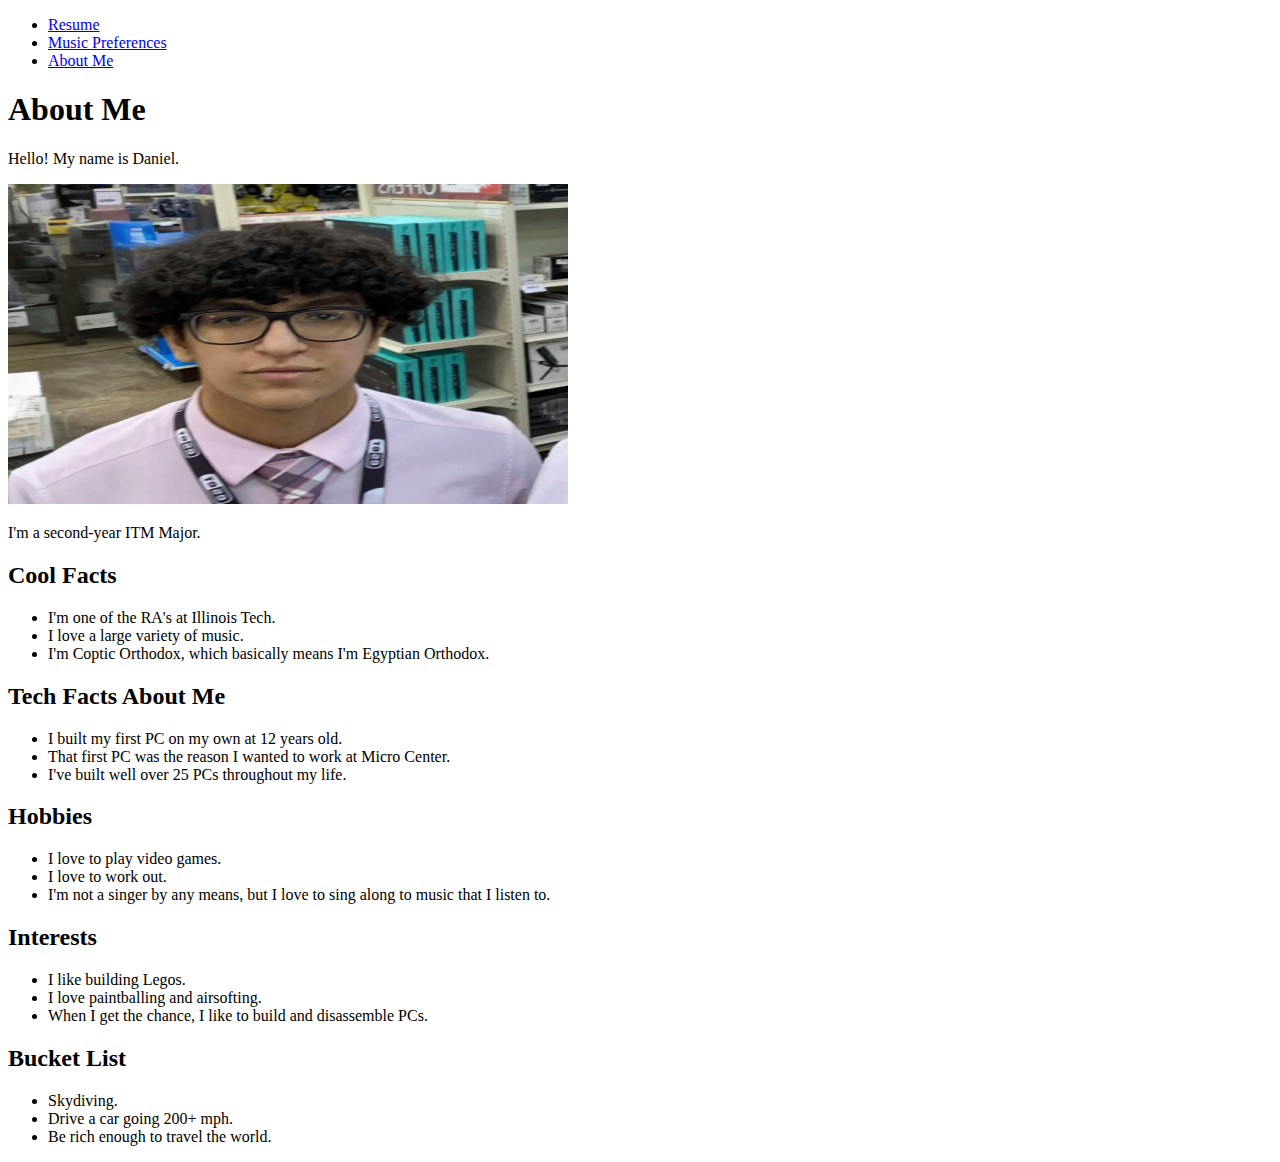
==== about_me.html @ 66f48f77 "adding about me file" ====
<!DOCTYPE html>
<html lang="en">

<head>
  <meta charset="utf-8">
  <title>About Me</title> 
  <link rel="stylesheet" href="reset.css">
  <link rel="stylesheet" href="style.css">
</head>

<body>
  <ul>
    <li><a href="index.html">Resume</a></li>
    <li><a href="music.html">Music Preferences</a></li>
    <li><a href="about_me.html">About Me</a></li>
  </ul>

  <section>
    <h1>About Me</h1>
    <p>Hello! My name is Daniel.</p>
    <img class="image" width="560" height="320" src="images/daniel.jpeg" alt="Selfie for about me"> 
    <p>I'm a second-year ITM Major.</p>
  </section>

  <section>
    <h2>Cool Facts</h2>
    <ul>
      <li>I'm one of the RA's at Illinois Tech.</li>
      <li>I love a large variety of music.</li>
      <li>I'm Coptic Orthodox, which basically means I'm Egyptian Orthodox.</li>
    </ul>
  </section>

  <section>
    <h2>Tech Facts About Me</h2>
    <ul>
      <li>I built my first PC on my own at 12 years old.</li>
      <li>That first PC was the reason I wanted to work at Micro Center.</li>
      <li>I've built well over 25 PCs throughout my life.</li> 
    </ul>
  </section>

  <section>
    <h2>Hobbies</h2>
    <ul>
      <li>I love to play video games.</li>
      <li>I love to work out.</li>
      <li>I'm not a singer by any means, but I love to sing along to music that I listen to.</li>
    </ul>
  </section>

  <section>
    <h2>Interests</h2>
    <ul>
      <li>I like building Legos.</li>
      <li>I love paintballing and airsofting.</li>
      <li>When I get the chance, I like to build and disassemble PCs.</li>
    </ul>
  </section>

  <section>
    <h2>Bucket List</h2>
    <ul>
      <li>Skydiving.</li>
      <li>Drive a car going 200+ mph.</li>
      <li>Be rich enough to travel the world.</li>
    </ul>
  </section>
  
</body>

</html>
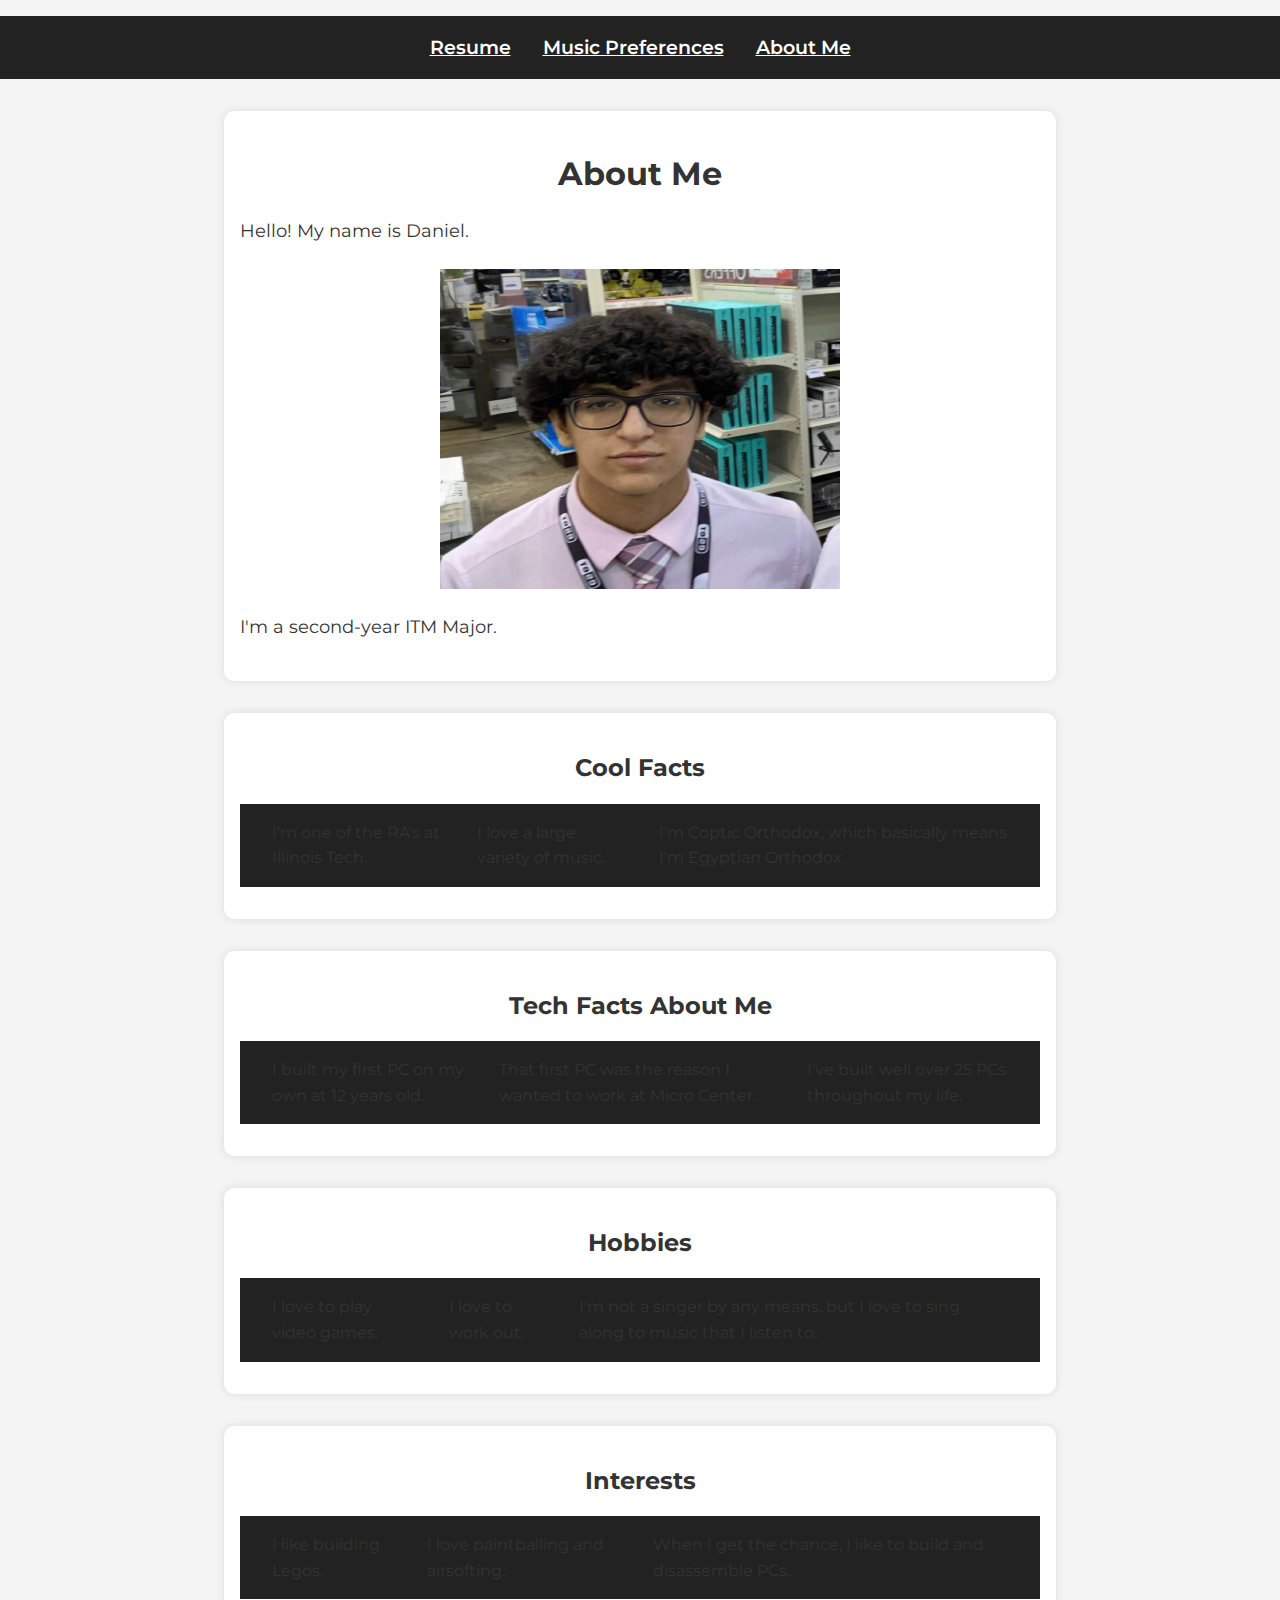
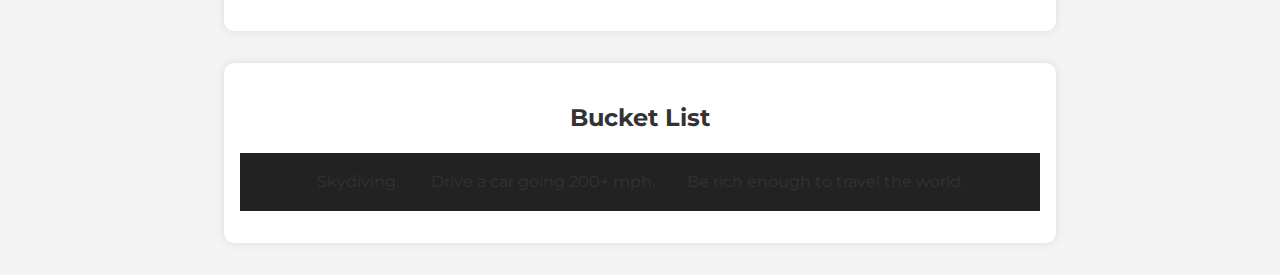
==== commit 014e2548: "Adding about me page file" ====
--- a/about_me.html
+++ b/about_me.html
@@ -4,8 +4,8 @@
 <head>
   <meta charset="utf-8">
   <title>About Me</title> 
-  <link rel="stylesheet" href="reset.css">
-  <link rel="stylesheet" href="style.css">
+  <link rel="stylesheet" href="css/reset.css">
+  <link rel="stylesheet" href="css/style.css">
 </head>
 
 <body>
@@ -15,7 +15,7 @@
     <li><a href="about_me.html">About Me</a></li>
   </ul>
 
-  <section>
+  <section> 
     <h1>About Me</h1>
     <p>Hello! My name is Daniel.</p>
     <img class="image" width="560" height="320" src="images/daniel.jpeg" alt="Selfie for about me"> 
--- a/css/style.css
+++ b/css/style.css
@@ -0,0 +1,153 @@
+@import url('https://fonts.googleapis.com/css2?family=Montserrat:wght@400;600&display=swap');
+
+body {
+  font-family: 'Montserrat', sans-serif;
+  color: #333;
+  margin: 0;
+  padding: 0;
+  background-color: #f4f4f4;
+}
+
+ul {
+  display: flex;
+  justify-content: center;
+  background-color: #222;
+  padding: 1rem;
+}
+
+ul li {
+  margin: 0 1rem;
+}
+
+ul li a {
+  color: white;
+  font-weight: 600;
+  font-size: 1.2rem;
+}
+
+ul li a:hover {
+  color: #ffcc00;
+}
+
+h1, h2, h3 {
+  text-align: center;
+  margin-bottom: 1rem;
+}
+
+section {
+  margin: 2rem auto;
+  padding: 1rem;
+  max-width: 800px;
+  background-color: white;
+  border-radius: 10px;
+  box-shadow: 0 0 10px rgba(0, 0, 0, 0.1);
+}
+
+.image {
+  display: block;
+  margin: 1.5rem auto;
+  width: 90%;
+  max-width: 400px;
+}
+
+section iframe {
+  display: block;
+  margin-left: auto;
+  margin-right: auto;
+  width: 80%;
+  max-width: 560px;
+}
+
+ul {
+  list-style-type: none;
+}
+
+body {
+  line-height: 1.6;
+  font-size: 1rem;
+}
+
+p {
+  font-size: 1.1rem;
+  margin-bottom: 1.5rem;
+}
+
+body.index {
+  background-color: #e1f5fe;
+}
+
+.index h1 {
+  font-size: 2.5rem;
+  color: #0d47a1;
+}
+
+.index h3 {
+  color: #00796b;
+}
+
+.index ul {
+  background-color: #0288d1;
+  color: white;
+}
+
+body.music {
+  background-color: #fff3e0;
+}
+
+.music h1 {
+  font-size: 2.5rem;
+  color: #d84315;
+}
+
+.music h3 {
+  color: #ff6f00;
+}
+
+.music ul {
+  background-color: #ff9800;
+  color: white;
+}
+
+body.about_me {
+  background-color: #fce4ec;
+}
+
+.about_me h1 {
+  font-size: 2.5rem;
+  color: #c2185b;
+}
+
+.about_me h3 {
+  color: #d81b60;
+}
+
+.about_me ul {
+  background-color: #ec407a;
+  color: white;
+}
+
+@media (max-width: 768px) {
+  .about_me section {
+    max-width: 100%;
+    padding: 1.5rem;
+  }
+}
+
+.index section {
+  max-width: 1000px;
+}
+
+@media (max-width: 768px) {
+  ul {
+    flex-direction: column;
+    padding: 0;
+  }
+
+  ul li {
+    margin: 0.5rem 0;
+  }
+
+  section {
+    max-width: 100%;
+  }
+}
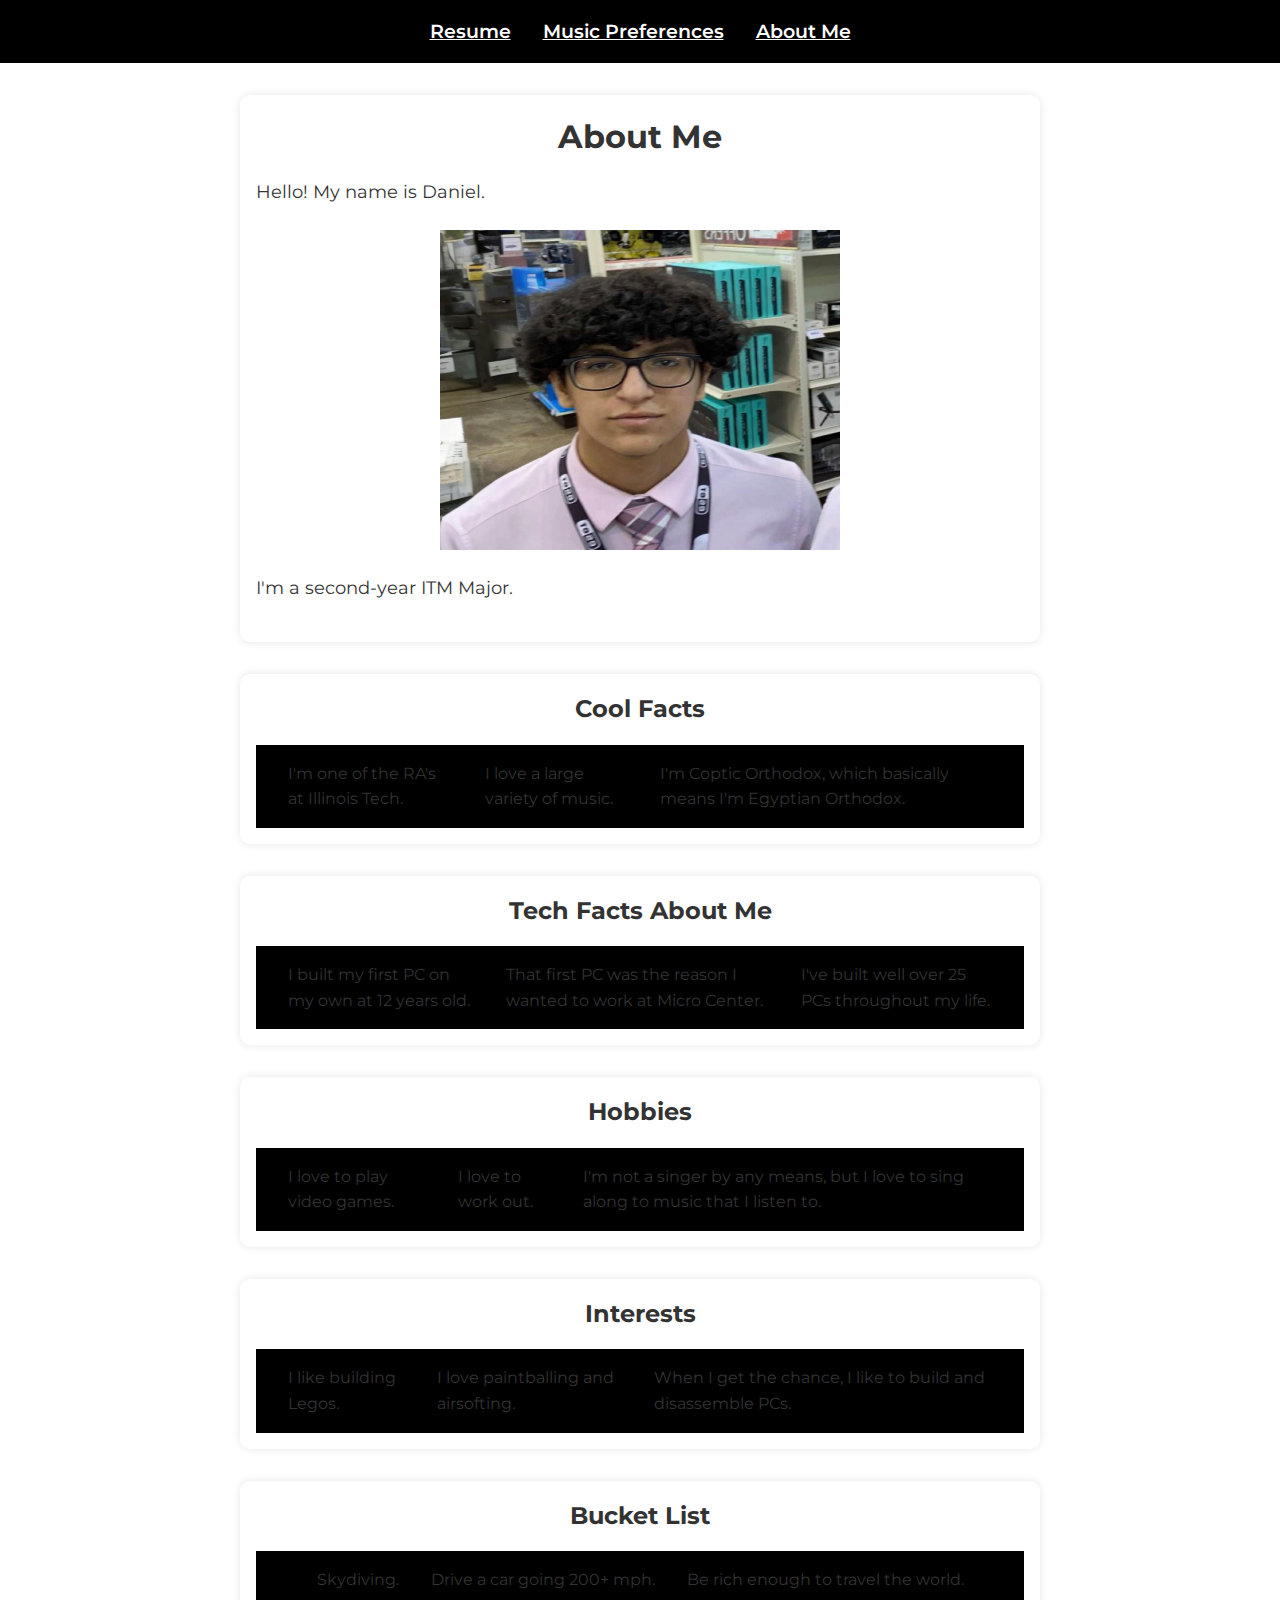
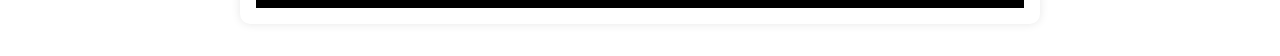
==== commit 37c989fa: "Adding about me page file" ====
--- a/about_me.html
+++ b/about_me.html
@@ -3,7 +3,7 @@
 
 <head>
   <meta charset="utf-8">
-  <title>About Me</title> 
+  <title>About Me</title>
   <link rel="stylesheet" href="css/reset.css">
   <link rel="stylesheet" href="css/style.css">
 </head>
@@ -15,10 +15,10 @@
     <li><a href="about_me.html">About Me</a></li>
   </ul>
 
-  <section> 
+  <section>
     <h1>About Me</h1>
     <p>Hello! My name is Daniel.</p>
-    <img class="image" width="560" height="320" src="images/daniel.jpeg" alt="Selfie for about me"> 
+    <img class="image" width="560" height="320" src="images/daniel.jpeg" alt="Selfie for about me">
     <p>I'm a second-year ITM Major.</p>
   </section>
 
@@ -36,7 +36,7 @@
     <ul>
       <li>I built my first PC on my own at 12 years old.</li>
       <li>That first PC was the reason I wanted to work at Micro Center.</li>
-      <li>I've built well over 25 PCs throughout my life.</li> 
+      <li>I've built well over 25 PCs throughout my life.</li>
     </ul>
   </section>
 
@@ -66,7 +66,6 @@
       <li>Be rich enough to travel the world.</li>
     </ul>
   </section>
-  
 </body>
 
 </html>
--- a/css/style.css
+++ b/css/style.css
@@ -1,17 +1,24 @@
+
 @import url('https://fonts.googleapis.com/css2?family=Montserrat:wght@400;600&display=swap');
+
+html {
+  background-image: url('../images/tech.jpg');
+  background-size: cover;
+  background-attachment: fixed;
+}
 
 body {
   font-family: 'Montserrat', sans-serif;
   color: #333;
   margin: 0;
   padding: 0;
-  background-color: #f4f4f4;
+  background-color: transparent;
 }
 
 ul {
   display: flex;
   justify-content: center;
-  background-color: #222;
+  background-color: black;
   padding: 1rem;
 }
 
@@ -73,7 +80,7 @@
 }
 
 body.index {
-  background-color: #e1f5fe;
+  background-color: black;
 }
 
 .index h1 {
@@ -86,12 +93,12 @@
 }
 
 .index ul {
-  background-color: #0288d1;
+  background-color: black;
   color: white;
 }
 
 body.music {
-  background-color: #fff3e0;
+  background-color: black;
 }
 
 .music h1 {
@@ -104,12 +111,12 @@
 }
 
 .music ul {
-  background-color: #ff9800;
+  background-color: black;
   color: white;
 }
 
 body.about_me {
-  background-color: #fce4ec;
+  background-color: black;
 }
 
 .about_me h1 {
@@ -122,7 +129,7 @@
 }
 
 .about_me ul {
-  background-color: #ec407a;
+  background-color: black;
   color: white;
 }
 
